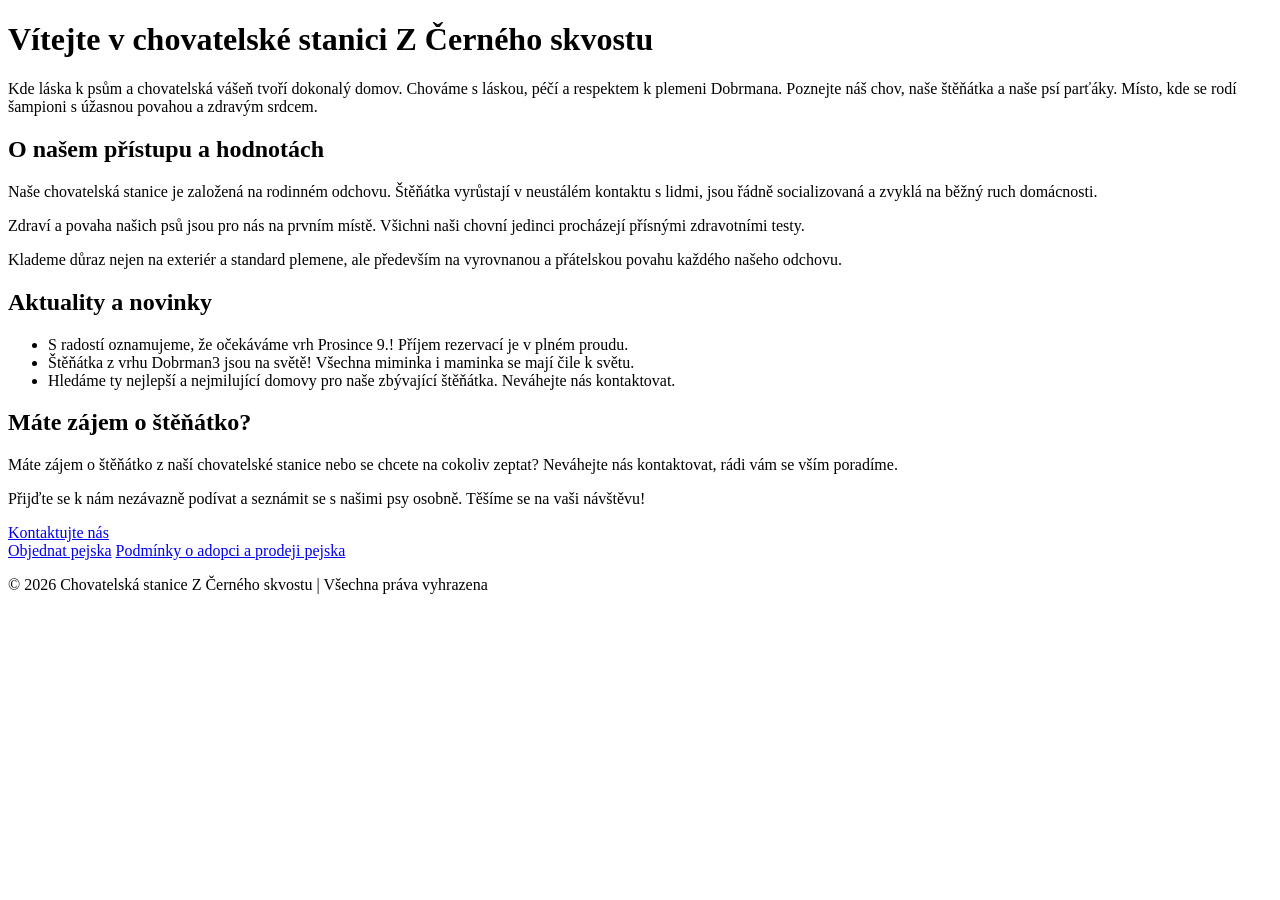
==== index.html @ 05e02e23 "Oprava přidání souboru podmínky" ====
<!DOCTYPE html>
<html lang="cs">
<head>
    <meta charset="UTF-8">
    <meta name="viewport" content="width=device-width, initial-scale=1.0">
    <title>Chovatelská stanice Z Černého skvostu </title>
</head>
<body>

    <header>
        <h1>Vítejte v chovatelské stanici Z Černého skvostu</h1>
        <p>Kde láska k psům a chovatelská vášeň tvoří dokonalý domov. Chováme s láskou, péčí a respektem k plemeni Dobrmana. Poznejte náš chov, naše štěňátka a naše psí parťáky. Místo, kde se rodí šampioni s úžasnou povahou a zdravým srdcem.</p>
    </header>

    <main>
        <section>
            <h2>O našem přístupu a hodnotách</h2>
            <p>Naše chovatelská stanice je založená na rodinném odchovu. Štěňátka vyrůstají v neustálém kontaktu s lidmi, jsou řádně socializovaná a zvyklá na běžný ruch domácnosti.</p>
            <p>Zdraví a povaha našich psů jsou pro nás na prvním místě. Všichni naši chovní jedinci procházejí přísnými zdravotními testy.</p>
            <p>Klademe důraz nejen na exteriér a standard plemene, ale především na vyrovnanou a přátelskou povahu každého našeho odchovu.</p>
        </section>

        <section>
            <h2>Aktuality a novinky</h2>
            <ul>
                <li>S radostí oznamujeme, že očekáváme vrh Prosince 9.! Příjem rezervací je v plném proudu.</li>
                <li>Štěňátka z vrhu Dobrman3 jsou na světě! Všechna miminka i maminka se mají čile k světu.</li>
                <li>Hledáme ty nejlepší a nejmilující domovy pro naše zbývající štěňátka. Neváhejte nás kontaktovat.</li>
            </ul>
        </section>

        <section>
            <h2>Máte zájem o štěňátko?</h2>
            <p>Máte zájem o štěňátko z naší chovatelské stanice nebo se chcete na cokoliv zeptat? Neváhejte nás kontaktovat, rádi vám se vším poradíme.</p>
            <p>Přijďte se k nám nezávazně podívat a seznámit se s našimi psy osobně. Těšíme se na vaši návštěvu!</p>
            <a href="email">Kontaktujte nás</a>
        </section>
        <a href="pejsci.html">Objednat pejska</a>
        <a href="podminky.html">Podmínky o adopci a prodeji pejska</a>
    </main>

    <footer>
        <p>&copy; 2026 Chovatelská stanice Z Černého skvostu | Všechna práva vyhrazena</p>
    </footer>

</body>
</html>
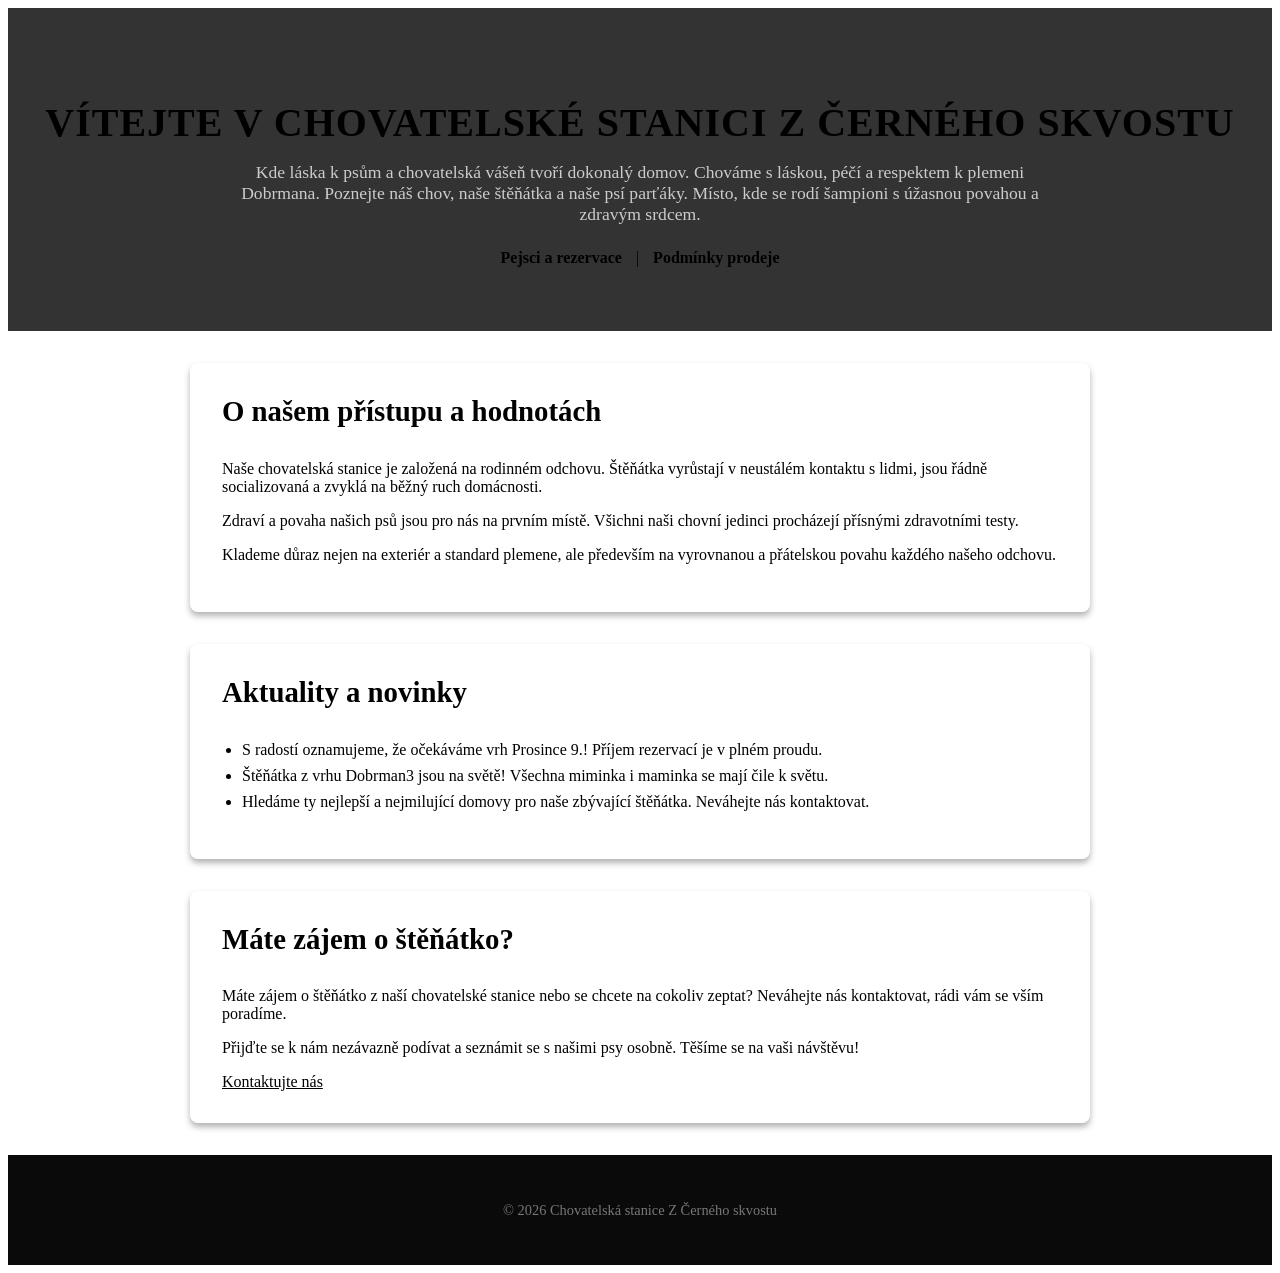
==== commit 1c6420ab: "Oprava hlavní stránky" ====
--- a/index.html
+++ b/index.html
@@ -3,13 +3,19 @@
 <head>
     <meta charset="UTF-8">
     <meta name="viewport" content="width=device-width, initial-scale=1.0">
-    <title>Chovatelská stanice Z Černého skvostu </title>
+    <title>Chovatelská stanice Z Černého skvostu</title>
+    <link rel="stylesheet" href="style.css">
 </head>
 <body>
 
     <header>
         <h1>Vítejte v chovatelské stanici Z Černého skvostu</h1>
         <p>Kde láska k psům a chovatelská vášeň tvoří dokonalý domov. Chováme s láskou, péčí a respektem k plemeni Dobrmana. Poznejte náš chov, naše štěňátka a naše psí parťáky. Místo, kde se rodí šampioni s úžasnou povahou a zdravým srdcem.</p>
+        
+        <nav>
+            <a href="pejsci.html">Pejsci a rezervace</a> | 
+            <a href="podminky.html">Podmínky prodeje</a>
+        </nav>
     </header>
 
     <main>
@@ -33,14 +39,12 @@
             <h2>Máte zájem o štěňátko?</h2>
             <p>Máte zájem o štěňátko z naší chovatelské stanice nebo se chcete na cokoliv zeptat? Neváhejte nás kontaktovat, rádi vám se vším poradíme.</p>
             <p>Přijďte se k nám nezávazně podívat a seznámit se s našimi psy osobně. Těšíme se na vaši návštěvu!</p>
-            <a href="email">Kontaktujte nás</a>
+            <a href="zcernehoskvostu@gmail.com">Kontaktujte nás</a>
         </section>
-        <a href="pejsci.html">Objednat pejska</a>
-        <a href="podminky.html">Podmínky o adopci a prodeji pejska</a>
     </main>
 
     <footer>
-        <p>&copy; 2026 Chovatelská stanice Z Černého skvostu | Všechna práva vyhrazena</p>
+        <p>&copy; 2026 Chovatelská stanice Z Černého skvostu</p>
     </footer>
 
 </body>
--- a/style.css
+++ b/style.css
@@ -0,0 +1,166 @@
+/* --- Globální styly a proměnné --- /
+:root {
+--bg-color: #121212;
+--card-bg: #1e1e1e;
+--text-color: #e0e0e0;
+--heading-color: #ffffff;
+--accent-color: #d4af37; / Luxusní zlatá pro dobrmany */
+--accent-hover: #f3c653;
+--border-color: #333333;
+}
+
+body {
+font-family: 'Segoe UI', Tahoma, Geneva, Verdana, sans-serif;
+background-color: var(--bg-color);
+color: var(--text-color);
+line-height: 1.6;
+margin: 0;
+padding: 0;
+}
+
+/* --- Hlavička (Header) --- */
+header {
+background: linear-gradient(rgba(0, 0, 0, 0.8), rgba(0, 0, 0, 0.8)), url('https://images.unsplash.com/photo-1604514288590-c071d6f08246?auto=format&fit=crop&w=1200&q=80') center/cover no-repeat;
+color: var(--heading-color);
+text-align: center;
+padding: 4rem 2rem;
+border-bottom: 3px solid var(--accent-color);
+}
+
+header h1 {
+font-size: 2.5rem;
+margin-bottom: 1rem;
+color: var(--accent-color);
+text-transform: uppercase;
+letter-spacing: 1px;
+}
+
+header p {
+max-width: 800px;
+margin: 0 auto 1.5rem auto;
+font-size: 1.1rem;
+color: #cccccc;
+}
+
+/* --- Navigace --- */
+nav {
+margin-top: 1.5rem;
+}
+
+nav a {
+color: var(--text-color);
+text-decoration: none;
+margin: 0 10px;
+font-weight: 600;
+transition: color 0.3s ease;
+}
+
+nav a:hover {
+color: var(--accent-color);
+text-decoration: underline;
+}
+
+/* --- Hlavní obsah (Main & Sections) --- */
+main {
+max-width: 900px;
+margin: 2rem auto;
+padding: 0 1.5rem;
+}
+
+section {
+background-color: var(--card-bg);
+margin-bottom: 2rem;
+padding: 2rem;
+border-radius: 8px;
+border: 1px solid var(--border-color);
+box-shadow: 0 4px 6px rgba(0, 0, 0, 0.3);
+}
+
+h2 {
+color: var(--accent-color);
+border-bottom: 2px solid var(--border-color);
+padding-bottom: 0.5rem;
+margin-top: 0;
+font-size: 1.8rem;
+}
+
+h3 {
+color: var(--heading-color);
+font-size: 1.3rem;
+}
+
+ul {
+padding-left: 20px;
+}
+
+li {
+margin-bottom: 0.5rem;
+}
+
+/* --- Odkazy a tlačítka --- */
+a {
+color: var(--accent-color);
+}
+
+a:hover {
+color: var(--accent-hover);
+}
+
+.btn, button[type="submit"], main > a {
+display: inline-block;
+background-color: var(--accent-color);
+color: #121212;
+padding: 0.75rem 1.5rem;
+border-radius: 4px;
+text-decoration: none;
+font-weight: bold;
+border: none;
+cursor: pointer;
+transition: background-color 0.3s ease;
+margin-top: 1rem;
+margin-right: 10px;
+}
+
+.btn:hover, button[type="submit"]:hover, main > a:hover {
+background-color: var(--accent-hover);
+}
+
+/* --- Formuláře --- */
+form p {
+margin-bottom: 1.2rem;
+}
+
+label {
+font-weight: 600;
+color: var(--heading-color);
+}
+
+input[type="text"],
+input[type="email"],
+input[type="tel"],
+textarea {
+width: 100%;
+padding: 0.75rem;
+margin-top: 0.3rem;
+background-color: #2a2a2a;
+border: 1px solid var(--border-color);
+border-radius: 4px;
+color: var(--text-color);
+font-family: inherit;
+box-sizing: border-box;
+}
+
+input:focus, textarea:focus {
+outline: none;
+border-color: var(--accent-color);
+}
+
+/* --- Patička --- */
+footer {
+text-align: center;
+padding: 2rem;
+background-color: #0a0a0a;
+color: #777777;
+border-top: 1px solid var(--border-color);
+font-size: 0.9rem;
+}
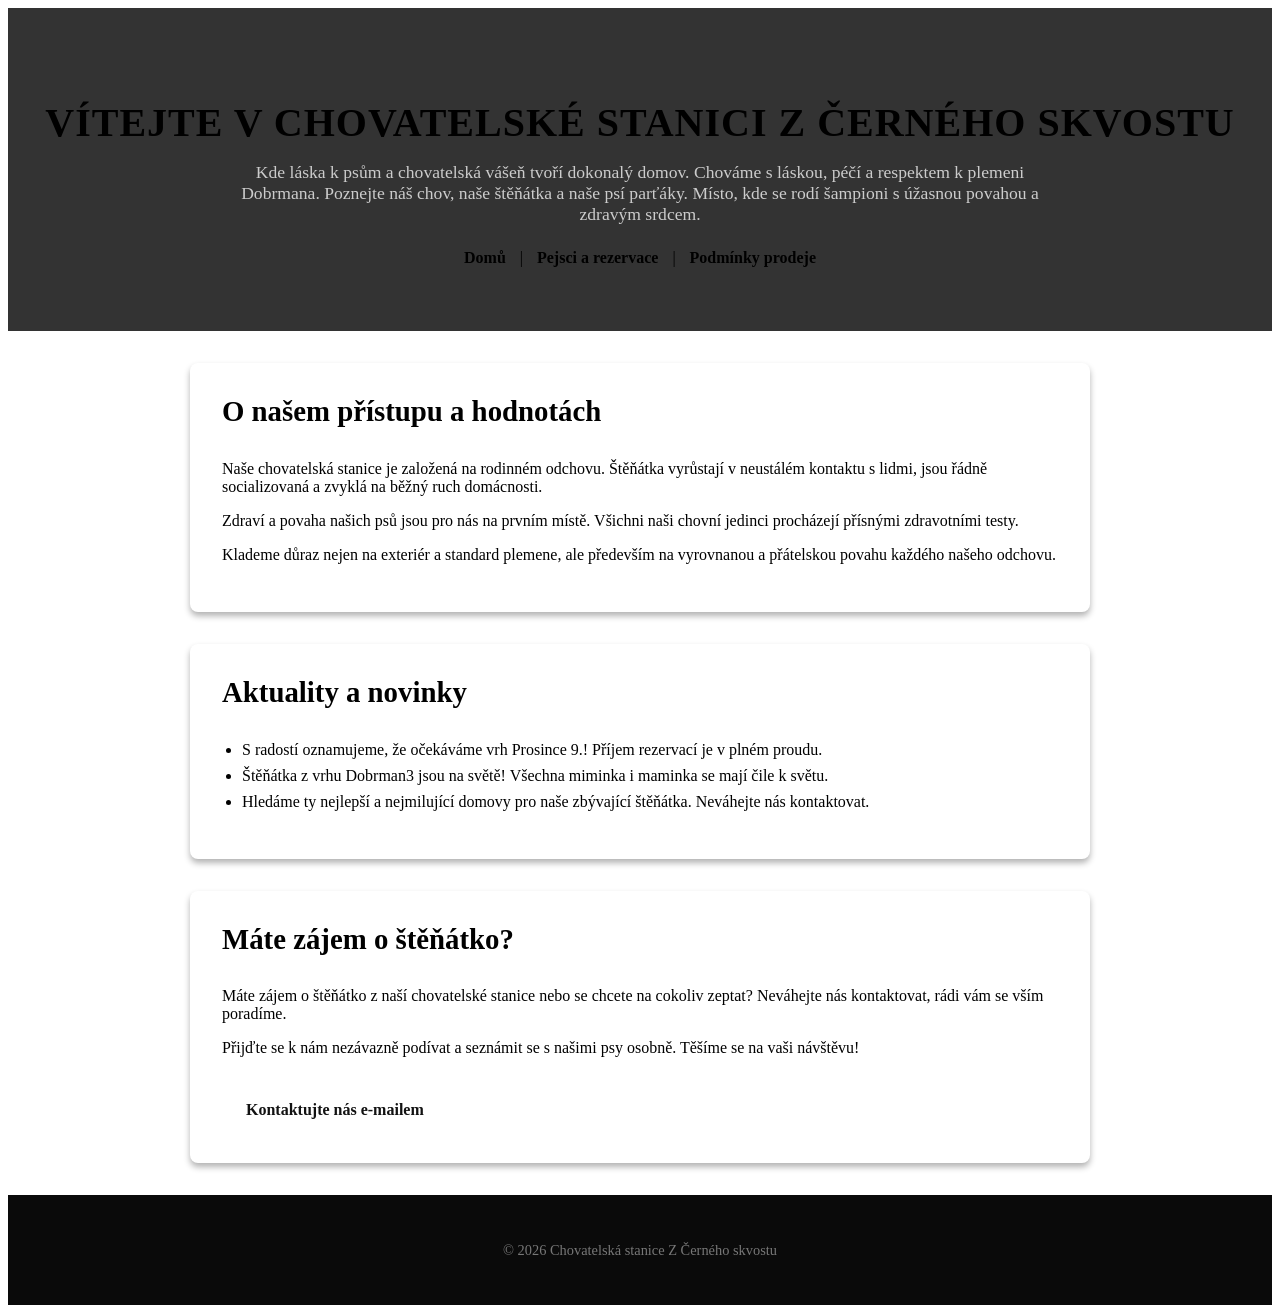
==== commit 200e7b45: "Oprava.html" ====
--- a/index.html
+++ b/index.html
@@ -13,6 +13,7 @@
         <p>Kde láska k psům a chovatelská vášeň tvoří dokonalý domov. Chováme s láskou, péčí a respektem k plemeni Dobrmana. Poznejte náš chov, naše štěňátka a naše psí parťáky. Místo, kde se rodí šampioni s úžasnou povahou a zdravým srdcem.</p>
         
         <nav>
+            <a href="index.html">Domů</a> | 
             <a href="pejsci.html">Pejsci a rezervace</a> | 
             <a href="podminky.html">Podmínky prodeje</a>
         </nav>
@@ -28,18 +29,18 @@
 
         <section>
             <h2>Aktuality a novinky</h2>
-            <ul>
+            <ul class="news-list">
                 <li>S radostí oznamujeme, že očekáváme vrh Prosince 9.! Příjem rezervací je v plném proudu.</li>
                 <li>Štěňátka z vrhu Dobrman3 jsou na světě! Všechna miminka i maminka se mají čile k světu.</li>
                 <li>Hledáme ty nejlepší a nejmilující domovy pro naše zbývající štěňátka. Neváhejte nás kontaktovat.</li>
             </ul>
         </section>
 
-        <section>
+        <section class="cta-section">
             <h2>Máte zájem o štěňátko?</h2>
             <p>Máte zájem o štěňátko z naší chovatelské stanice nebo se chcete na cokoliv zeptat? Neváhejte nás kontaktovat, rádi vám se vším poradíme.</p>
             <p>Přijďte se k nám nezávazně podívat a seznámit se s našimi psy osobně. Těšíme se na vaši návštěvu!</p>
-            <a href="zcernehoskvostu@gmail.com">Kontaktujte nás</a>
+            <a href="mailto:zcernehoskvostu@gmail.com" class="btn">Kontaktujte nás e-mailem</a>
         </section>
     </main>
 
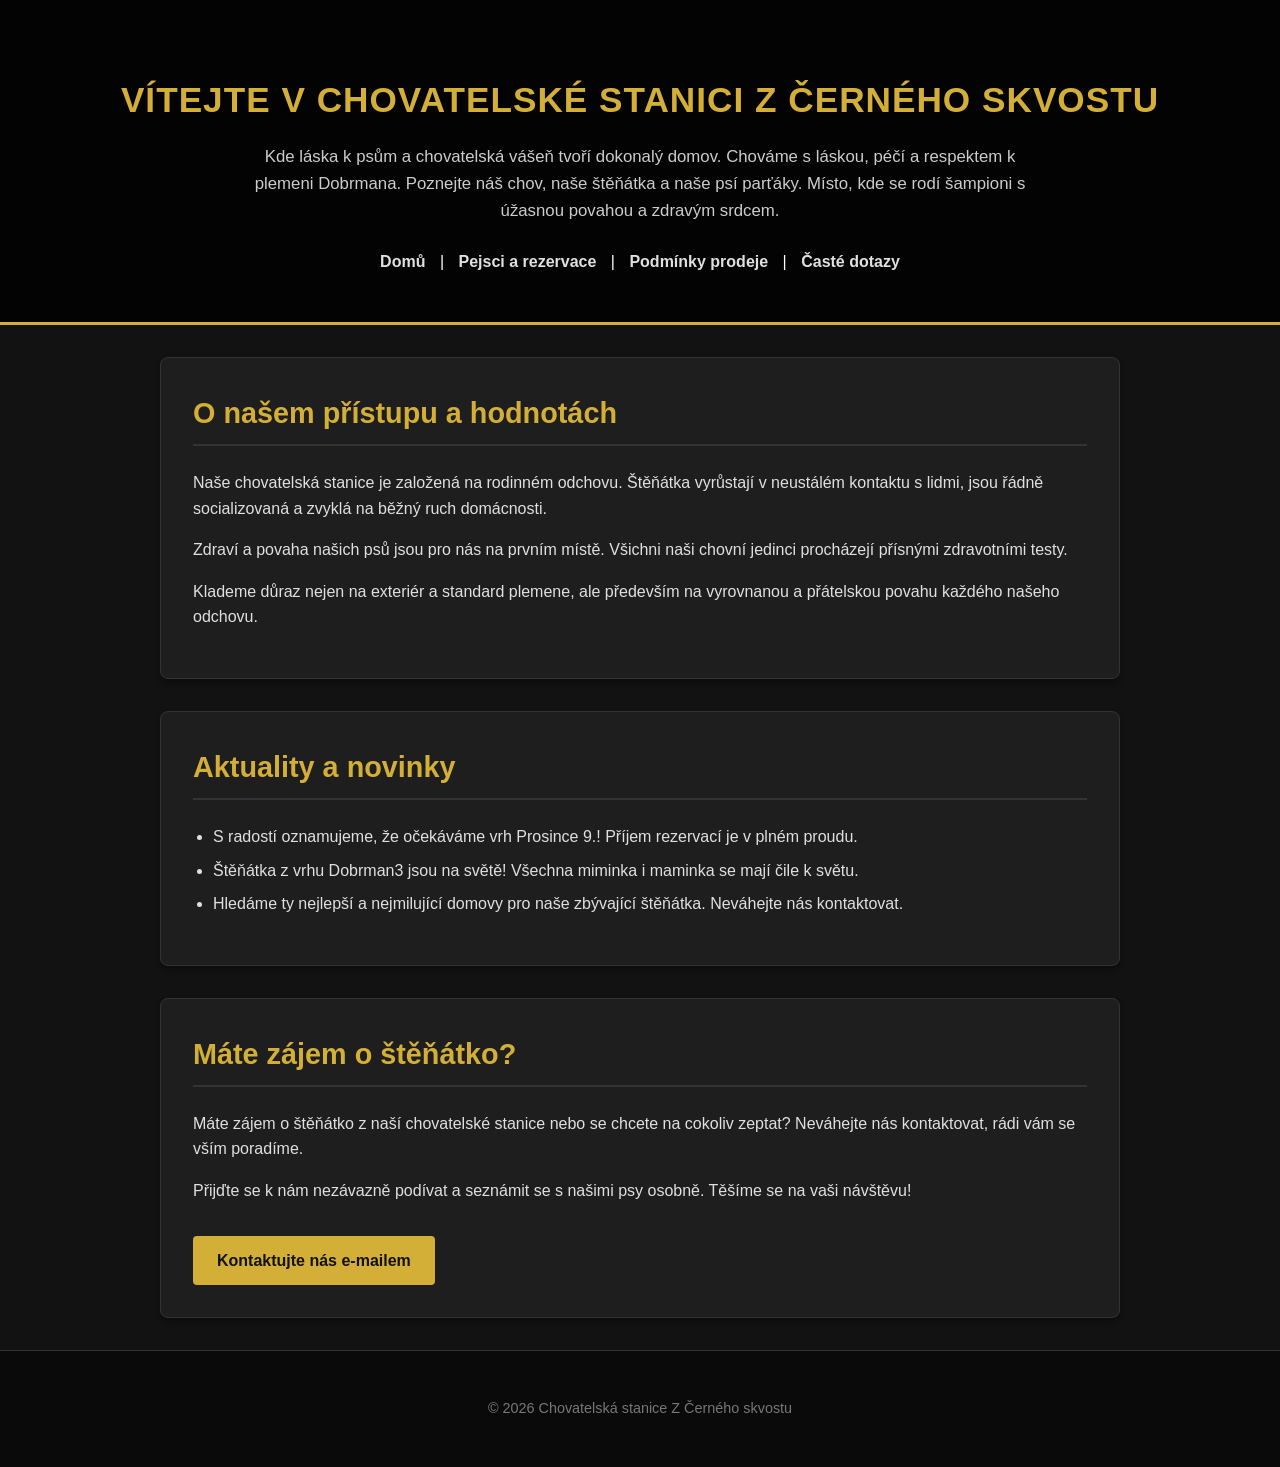
==== commit 1d0daa79: "Přidání odkazů na dotazy.html" ====
--- a/index.html
+++ b/index.html
@@ -15,7 +15,8 @@
         <nav>
             <a href="index.html">Domů</a> | 
             <a href="pejsci.html">Pejsci a rezervace</a> | 
-            <a href="podminky.html">Podmínky prodeje</a>
+            <a href="podminky.html">Podmínky prodeje</a> | 
+            <a href="dotazy.html">Časté dotazy</a>
         </nav>
     </header>
 
--- a/style.css
+++ b/style.css
@@ -1,166 +1,218 @@
-/* --- Globální styly a proměnné --- /
+
 :root {
---bg-color: #121212;
---card-bg: #1e1e1e;
---text-color: #e0e0e0;
---heading-color: #ffffff;
---accent-color: #d4af37; / Luxusní zlatá pro dobrmany */
---accent-hover: #f3c653;
---border-color: #333333;
+    --bg-color: #121212;
+    --card-bg: #1e1e1e;
+    --text-color: #e0e0e0;
+    --heading-color: #ffffff;
+    --accent-color: #d4af37; 
+    --accent-hover: #f3c653;
+    --border-color: #333333;
 }
 
 body {
-font-family: 'Segoe UI', Tahoma, Geneva, Verdana, sans-serif;
-background-color: var(--bg-color);
-color: var(--text-color);
-line-height: 1.6;
-margin: 0;
-padding: 0;
-}
-
-/* --- Hlavička (Header) --- */
+    font-family: 'Segoe UI', Tahoma, Geneva, Verdana, sans-serif;
+    background-color: var(--bg-color);
+    color: var(--text-color);
+    line-height: 1.6;
+    margin: 0;
+    padding: 0;
+}
+
 header {
-background: linear-gradient(rgba(0, 0, 0, 0.8), rgba(0, 0, 0, 0.8)), url('https://images.unsplash.com/photo-1604514288590-c071d6f08246?auto=format&fit=crop&w=1200&q=80') center/cover no-repeat;
-color: var(--heading-color);
-text-align: center;
-padding: 4rem 2rem;
-border-bottom: 3px solid var(--accent-color);
+    background: linear-gradient(rgba(0, 0, 0, 0.85), rgba(0, 0, 0, 0.85)), url('https://images.unsplash.com/photo-1604514288590-c071d6f08246?auto=format&fit=crop&w=1200&q=80') center/cover no-repeat;
+    color: var(--heading-color);
+    text-align: center;
+    padding: 3rem 1.5rem;
+    border-bottom: 3px solid var(--accent-color);
 }
 
 header h1 {
-font-size: 2.5rem;
-margin-bottom: 1rem;
-color: var(--accent-color);
-text-transform: uppercase;
-letter-spacing: 1px;
+    font-size: 2.2rem;
+    margin-bottom: 1rem;
+    color: var(--accent-color);
+    text-transform: uppercase;
+    letter-spacing: 1px;
 }
 
 header p {
-max-width: 800px;
-margin: 0 auto 1.5rem auto;
-font-size: 1.1rem;
-color: #cccccc;
-}
-
-/* --- Navigace --- */
+    max-width: 800px;
+    margin: 0 auto 1.5rem auto;
+    font-size: 1.05rem;
+    color: #cccccc;
+}
+
 nav {
-margin-top: 1.5rem;
+    margin-top: 1.5rem;
 }
 
 nav a {
-color: var(--text-color);
-text-decoration: none;
-margin: 0 10px;
-font-weight: 600;
-transition: color 0.3s ease;
+    color: var(--text-color);
+    text-decoration: none;
+    margin: 0 10px;
+    font-weight: 600;
+    transition: color 0.3s ease;
 }
 
 nav a:hover {
-color: var(--accent-color);
-text-decoration: underline;
-}
-
-/* --- Hlavní obsah (Main & Sections) --- */
+    color: var(--accent-color);
+    text-decoration: underline;
+}
+
 main {
-max-width: 900px;
-margin: 2rem auto;
-padding: 0 1.5rem;
+    max-width: 960px;
+    margin: 2rem auto;
+    padding: 0 1.5rem;
 }
 
 section {
-background-color: var(--card-bg);
-margin-bottom: 2rem;
-padding: 2rem;
-border-radius: 8px;
-border: 1px solid var(--border-color);
-box-shadow: 0 4px 6px rgba(0, 0, 0, 0.3);
+    background-color: var(--card-bg);
+    margin-bottom: 2rem;
+    padding: 2rem;
+    border-radius: 8px;
+    border: 1px solid var(--border-color);
+    box-shadow: 0 4px 6px rgba(0, 0, 0, 0.3);
 }
 
 h2 {
-color: var(--accent-color);
-border-bottom: 2px solid var(--border-color);
-padding-bottom: 0.5rem;
-margin-top: 0;
-font-size: 1.8rem;
+    color: var(--accent-color);
+    border-bottom: 2px solid var(--border-color);
+    padding-bottom: 0.5rem;
+    margin-top: 0;
+    font-size: 1.8rem;
 }
 
 h3 {
-color: var(--heading-color);
-font-size: 1.3rem;
+    color: var(--heading-color);
+    font-size: 1.4rem;
+    margin-top: 0;
+}
+
+h4 {
+    color: var(--accent-color);
+    margin-top: 1.5rem;
+    font-size: 1.1rem;
+    text-transform: uppercase;
 }
 
 ul {
-padding-left: 20px;
+    padding-left: 20px;
 }
 
 li {
-margin-bottom: 0.5rem;
-}
-
-/* --- Odkazy a tlačítka --- */
+    margin-bottom: 0.5rem;
+}
+
+.grid-2 {
+    display: grid;
+    grid-template-columns: repeat(auto-fit, minmax(280px, 1fr));
+    gap: 1.5rem;
+    margin-top: 1rem;
+}
+
+.dog-card {
+    background: #252525;
+    padding: 1rem;
+    border-radius: 6px;
+    border: 1px solid var(--border-color);
+}
+
+.image-gallery {
+    display: grid;
+    grid-template-columns: 1fr 1fr;
+    gap: 8px;
+    margin-bottom: 1rem;
+}
+
+.image-gallery img, 
+.puppy-item img {
+    width: 100%;
+    height: 160px;
+    object-fit: cover;
+    border-radius: 4px;
+    border: 1px solid var(--border-color);
+    background-color: #333;
+}
+
+.puppy-gallery {
+    display: grid;
+    grid-template-columns: repeat(auto-fit, minmax(200px, 1fr));
+    gap: 1rem;
+    margin-top: 1rem;
+}
+
+.puppy-item {
+    background: #252525;
+    padding: 0.8rem;
+    border-radius: 6px;
+    text-align: center;
+    border: 1px solid var(--border-color);
+}
+
+.puppy-item img {
+    height: 180px;
+}
+
 a {
-color: var(--accent-color);
+    color: var(--accent-color);
 }
 
 a:hover {
-color: var(--accent-hover);
-}
-
-.btn, button[type="submit"], main > a {
-display: inline-block;
-background-color: var(--accent-color);
-color: #121212;
-padding: 0.75rem 1.5rem;
-border-radius: 4px;
-text-decoration: none;
-font-weight: bold;
-border: none;
-cursor: pointer;
-transition: background-color 0.3s ease;
-margin-top: 1rem;
-margin-right: 10px;
-}
-
-.btn:hover, button[type="submit"]:hover, main > a:hover {
-background-color: var(--accent-hover);
-}
-
-/* --- Formuláře --- */
+    color: var(--accent-hover);
+}
+
+.btn, button[type="submit"] {
+    display: inline-block;
+    background-color: var(--accent-color);
+    color: #121212;
+    padding: 0.75rem 1.5rem;
+    border-radius: 4px;
+    text-decoration: none;
+    font-weight: bold;
+    border: none;
+    cursor: pointer;
+    transition: background-color 0.3s ease;
+    margin-top: 1rem;
+}
+
+.btn:hover, button[type="submit"]:hover {
+    background-color: var(--accent-hover);
+}
+
 form p {
-margin-bottom: 1.2rem;
+    margin-bottom: 1.2rem;
 }
 
 label {
-font-weight: 600;
-color: var(--heading-color);
+    font-weight: 600;
+    color: var(--heading-color);
 }
 
 input[type="text"],
 input[type="email"],
 input[type="tel"],
 textarea {
-width: 100%;
-padding: 0.75rem;
-margin-top: 0.3rem;
-background-color: #2a2a2a;
-border: 1px solid var(--border-color);
-border-radius: 4px;
-color: var(--text-color);
-font-family: inherit;
-box-sizing: border-box;
+    width: 100%;
+    padding: 0.75rem;
+    margin-top: 0.3rem;
+    background-color: #2a2a2a;
+    border: 1px solid var(--border-color);
+    border-radius: 4px;
+    color: var(--text-color);
+    font-family: inherit;
+    box-sizing: border-box;
 }
 
 input:focus, textarea:focus {
-outline: none;
-border-color: var(--accent-color);
-}
-
-/* --- Patička --- */
+    outline: none;
+    border-color: var(--accent-color);
+}
+
+
 footer {
-text-align: center;
-padding: 2rem;
-background-color: #0a0a0a;
-color: #777777;
-border-top: 1px solid var(--border-color);
-font-size: 0.9rem;
-}
+    text-align: center;
+    padding: 2rem;
+    background-color: #0a0a0a;
+    color: #777777;
+    border-top: 1px solid var(--border-color);
+    font-size: 0.9rem;
+}
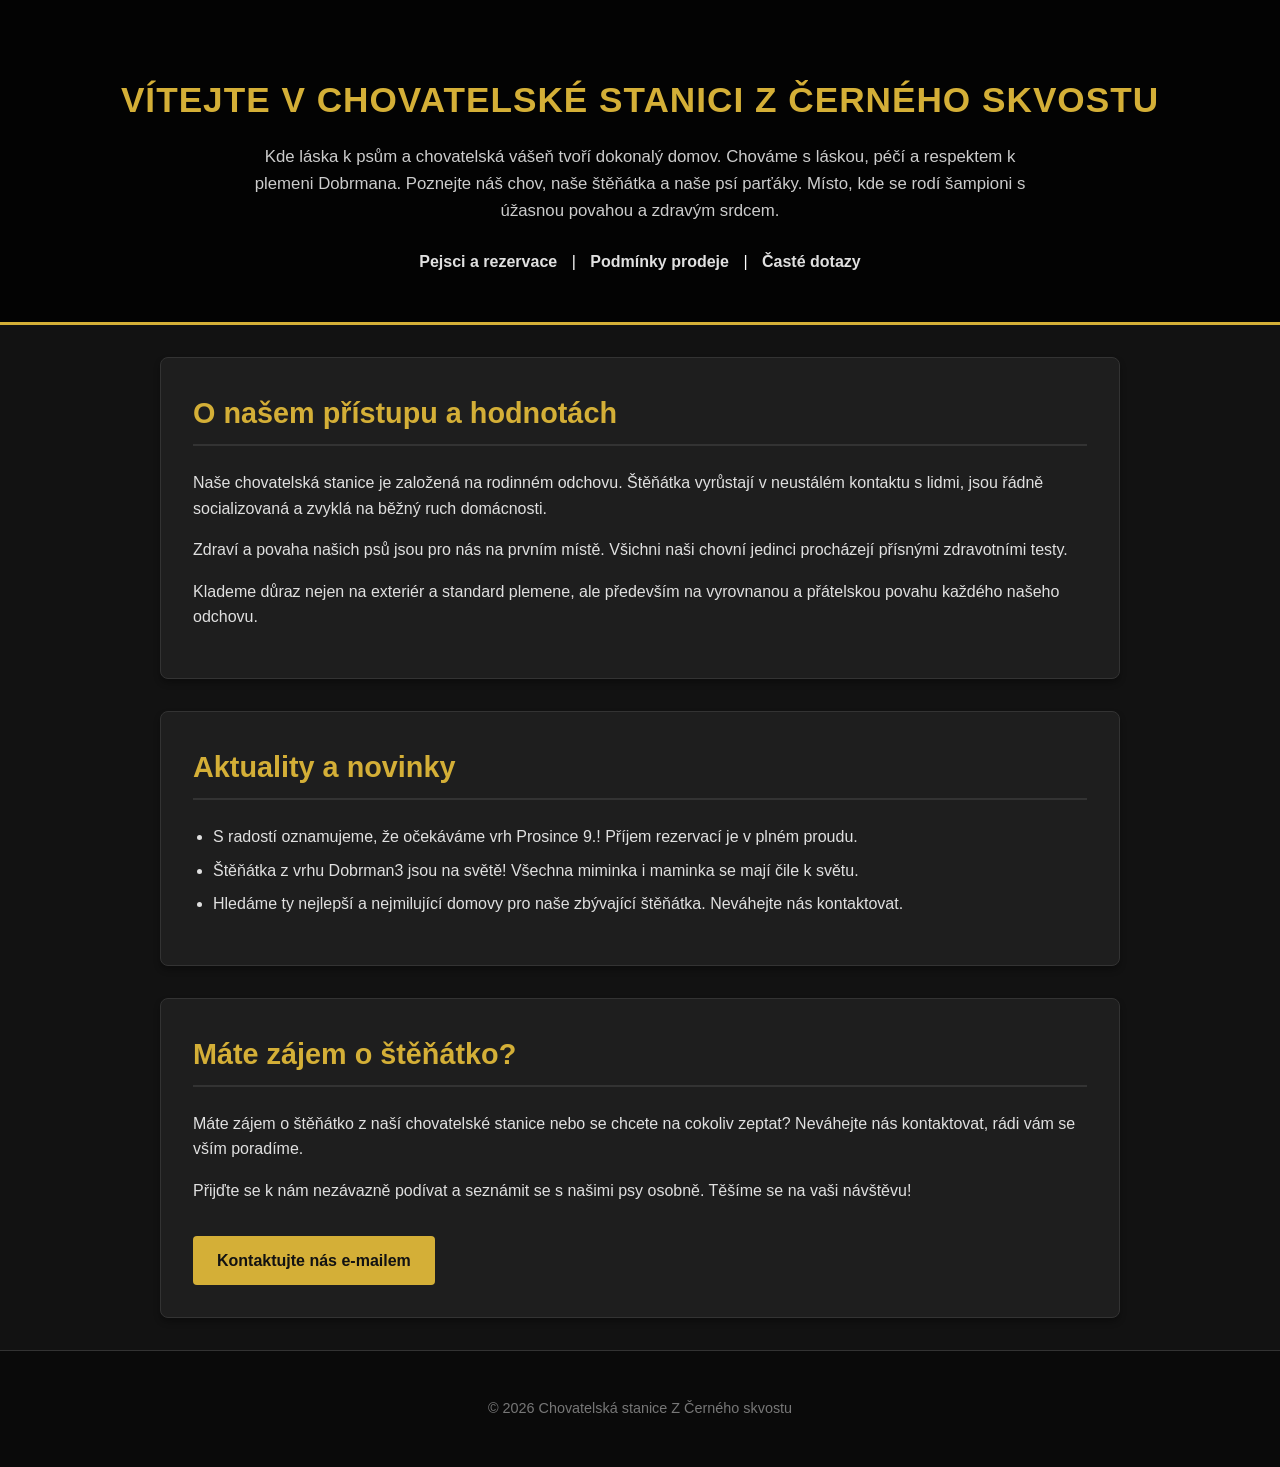
==== commit 5ee84dc8: "Malá úprava odkazů" ====
--- a/index.html
+++ b/index.html
@@ -13,7 +13,6 @@
         <p>Kde láska k psům a chovatelská vášeň tvoří dokonalý domov. Chováme s láskou, péčí a respektem k plemeni Dobrmana. Poznejte náš chov, naše štěňátka a naše psí parťáky. Místo, kde se rodí šampioni s úžasnou povahou a zdravým srdcem.</p>
         
         <nav>
-            <a href="index.html">Domů</a> | 
             <a href="pejsci.html">Pejsci a rezervace</a> | 
             <a href="podminky.html">Podmínky prodeje</a> | 
             <a href="dotazy.html">Časté dotazy</a>
